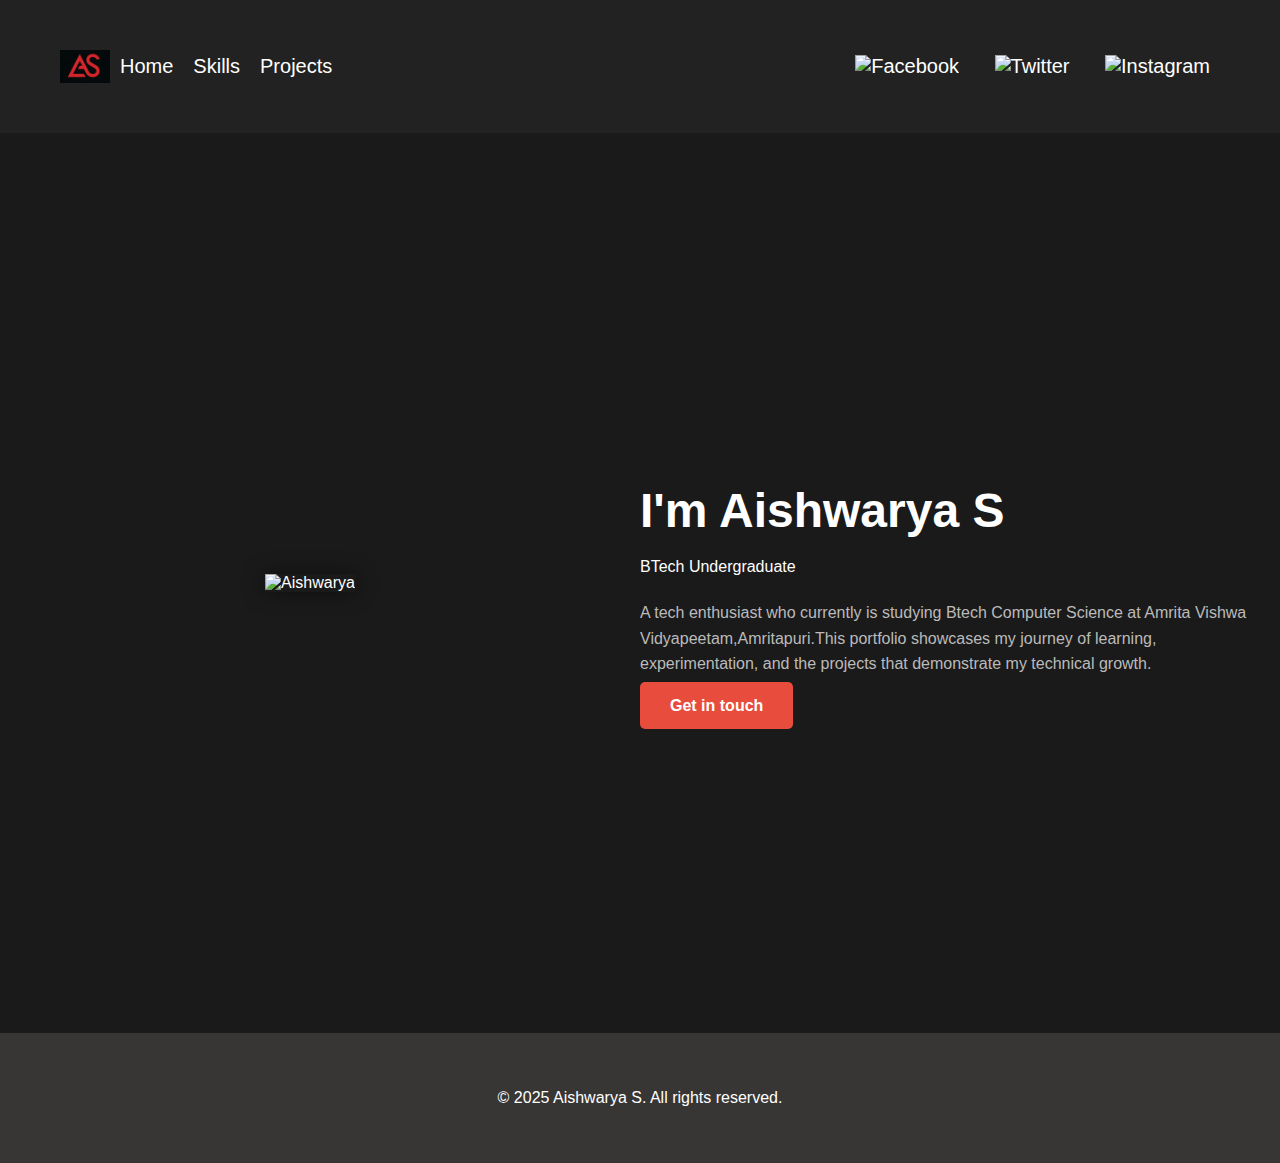
==== hpahe1.html @ b9e601e5 "Add files via upload" ====
<!DOCTYPE html>
<html lang="en">
<head>
    <meta charset="UTF-8">
    <meta name="viewport" content="width=device-width, initial-scale=1.0">
    <title>Portfolio</title>
    <link rel="stylesheet" href="hpage.css">
</head>
<body>
    <header>
        <nav>
            <div style="display:flex; align-items:center;">
            <img src="logo1 pf.png" alt="logo" class="logo">
            <a href="hpahe1.html">Home</a>
            <a href="skills3.html">Skills</a>
            <a href="projectpage.html">Projects</a>
            </div>
            <div class="social">
                <a href="https://www.facebook.com/" target="_blank"><img src="https://th.bing.com/th/id/OIP.wtda3Y9BS3lB7UbY5UFZjQHaHa?w=1024&h=1024&rs=1&pid=ImgDetMain" alt="Facebook"></a>
                <a href="https://www.twitter.com/"target="_blank"><img src="https://cdn.pixabay.com/photo/2017/08/23/11/30/twitter-2672572_1280.jpg" alt="Twitter"></a>
                <a href="https://www.instagram.com/_.aish_w_arya/" target="_blank"><img src="https://www.nicepng.com/png/full/432-4329510_instagram-logo-logos-de-redes-sociales-instagram.png" alt="Instagram"></a>
            </div>
        </nav>
    </header>

    <section class="hero">
        <div class="hero-content">
            <div class="image-container">
                <img src="ash image.jpg" alt="Aishwarya"> 
            </div>
            <div class="text-container">
                <h1>I'm Aishwarya S</h1>
                <p>BTech Undergraduate</p>
                <p class="description">A tech enthusiast who currently is studying Btech Computer Science at Amrita Vishwa Vidyapeetam,Amritapuri.This portfolio showcases my journey of learning, experimentation, and the projects that demonstrate my technical growth.</p>
                <a href="#" class="button">Get in touch</a>
            </div>
        </div>
    </section>
    <footer>
        <div class="container">
            <p>&copy; 2025 Aishwarya S. All rights reserved.</p>
        </div>
    </footer>

</body>
</html>
---- hpage.css ----
body {
    margin: 0;
    font-family: 'Poppins', sans-serif;
    background-color: #1a1a1a;
    color: #fff;
}

header {
    background-color: #222;
    padding: 40px;
}

nav {
    display: flex;
    justify-content: space-between;
    align-items: center;
    background-color: #222; 
    padding: 10px 20px;
    font-size:20px;
}

nav a {
    color: #fff;
    text-decoration: none;
    margin: 0 10px; /* Increased margin for better spacing */
    position: relative; /* Required for the underline */
}

nav a:hover {
    color: red;
}

nav a::after {
    content: '';
    position: absolute;
    width: 100%;
    transform: scaleX(0);
    height: 2px;
    bottom: -5px; 
    left: 0;
    background-color: red;
    transform-origin: bottom center;
    transition: transform 0.3s ease-out;
}

nav a:hover::after {
    transform: scaleX(1);
}

.logo {
    width: 50px; /* Adjust to your desired width */
    height: auto; 
    margin-right:0px;
}

.social img {
    width: 30px;
    margin-left: 10px;
}

.hero {
    display: flex;
    justify-content: center;
    align-items: center;
    height: 100vh;
}

.hero-content {
    display: flex;
    justify-content: center;
    align-items: center;
}

.image-container {
    flex: 1;
    text-align: center;
}

.image-container img {
    max-width: 500px;
    box-shadow: 0 0 20px rgba(0, 0, 0, 0.5);
}

.text-container {
    flex: 1;
    padding: 20px;
    text-align: left;
    
}

.text-container h1 {
    font-size: 3em;
    margin-bottom: 10px;
}

.text-container p {
    margin-bottom: 20px;
    line-height: 1.6;
}

.description {
    color: #bbb;
}

.button {
    background-color: #e74c3c;
    color: #fff;
    padding: 15px 30px;
    text-decoration: none;
    border-radius: 5px;
    font-weight: bold;
    transition: background-color 0.3s ease;
}

.button:hover {
    background-color: #c0392b;
}
.container {
    max-width: 1200px;
    margin: 0 auto;
    padding: 20px;
}
footer {
    background-color: #383535;
    padding: 20px 0;
    text-align: center;
}
@media (max-width: 768px) {
    .services {
        flex-direction: column; /* Stack services vertically */
        align-items: center; /* Center items */
    }
    .service {
        width: 90%; /* Make services take up most of the width */
        margin-bottom: 20px; /* Add spacing between services */
    }
    h1 {
        font-size: 2em; /* Smaller heading on mobile */
    }
    nav{
        flex-direction: column;
        align-items: flex-start;
    }
    nav div{
        width: 100%;
        display: flex;
        justify-content: space-between;
        margin-bottom: 20px;
    }
    footer {
        width: 100%;
        margin: 60px auto 0;
    }
}
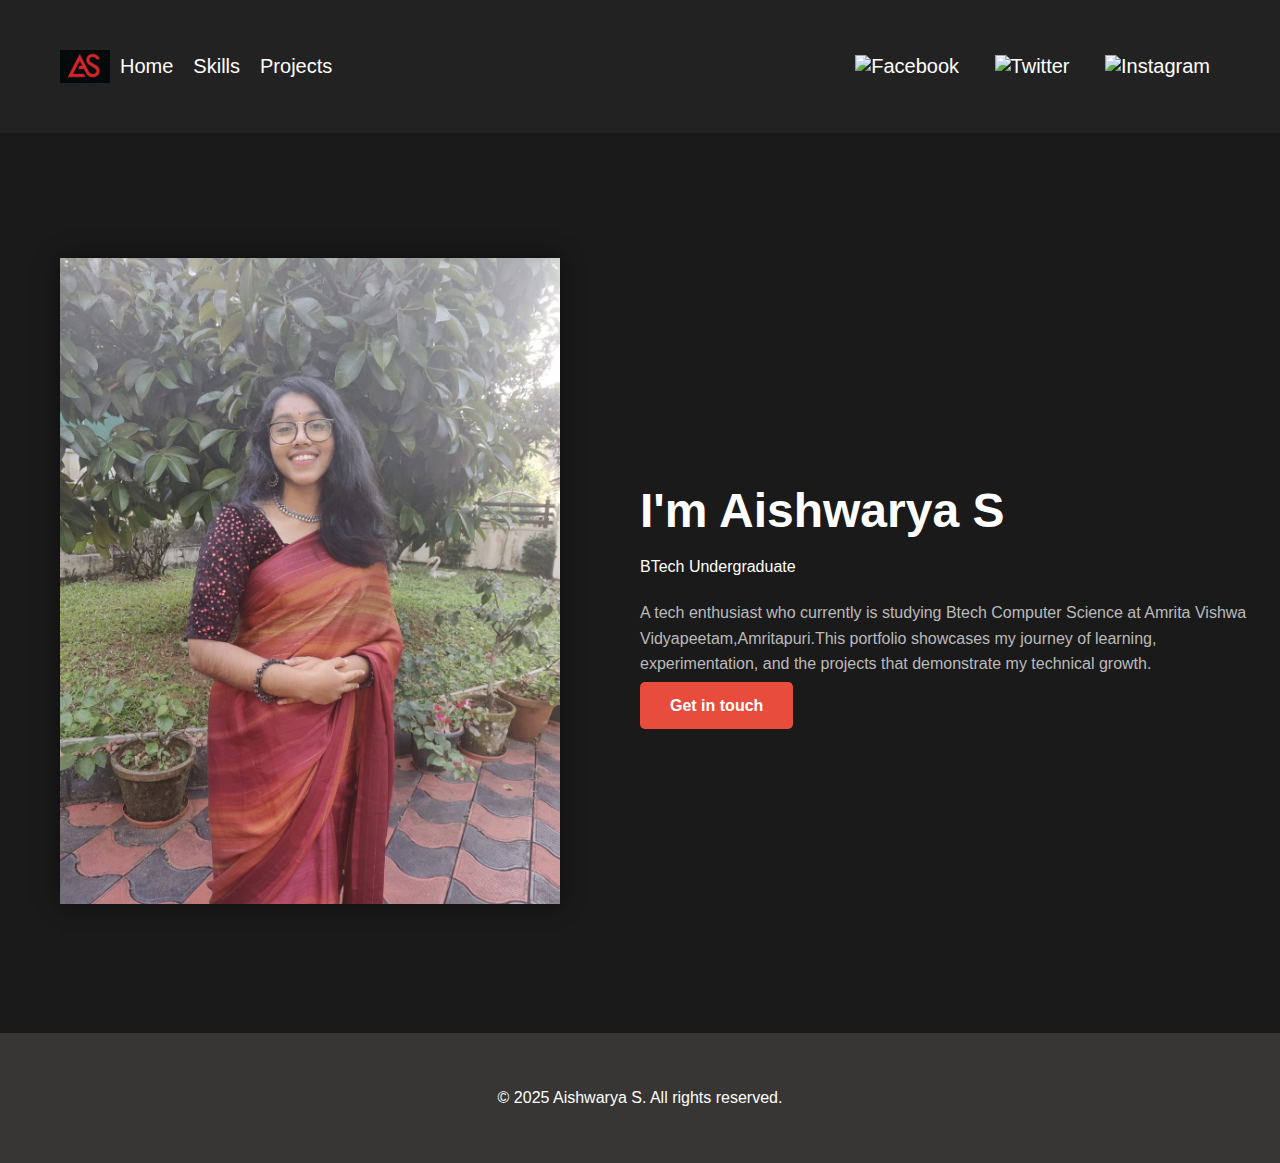
==== commit 5398c86d: "Update hpahe1.html" ====
--- a/hpahe1.html
+++ b/hpahe1.html
@@ -32,7 +32,7 @@
                 <h1>I'm Aishwarya S</h1>
                 <p>BTech Undergraduate</p>
                 <p class="description">A tech enthusiast who currently is studying Btech Computer Science at Amrita Vishwa Vidyapeetam,Amritapuri.This portfolio showcases my journey of learning, experimentation, and the projects that demonstrate my technical growth.</p>
-                <a href="#" class="button">Get in touch</a>
+                <a href="https:/www.whatsapp.com/" class="button">Get in touch</a>
             </div>
         </div>
     </section>
@@ -43,4 +43,4 @@
     </footer>
 
 </body>
-</html>+</html>
